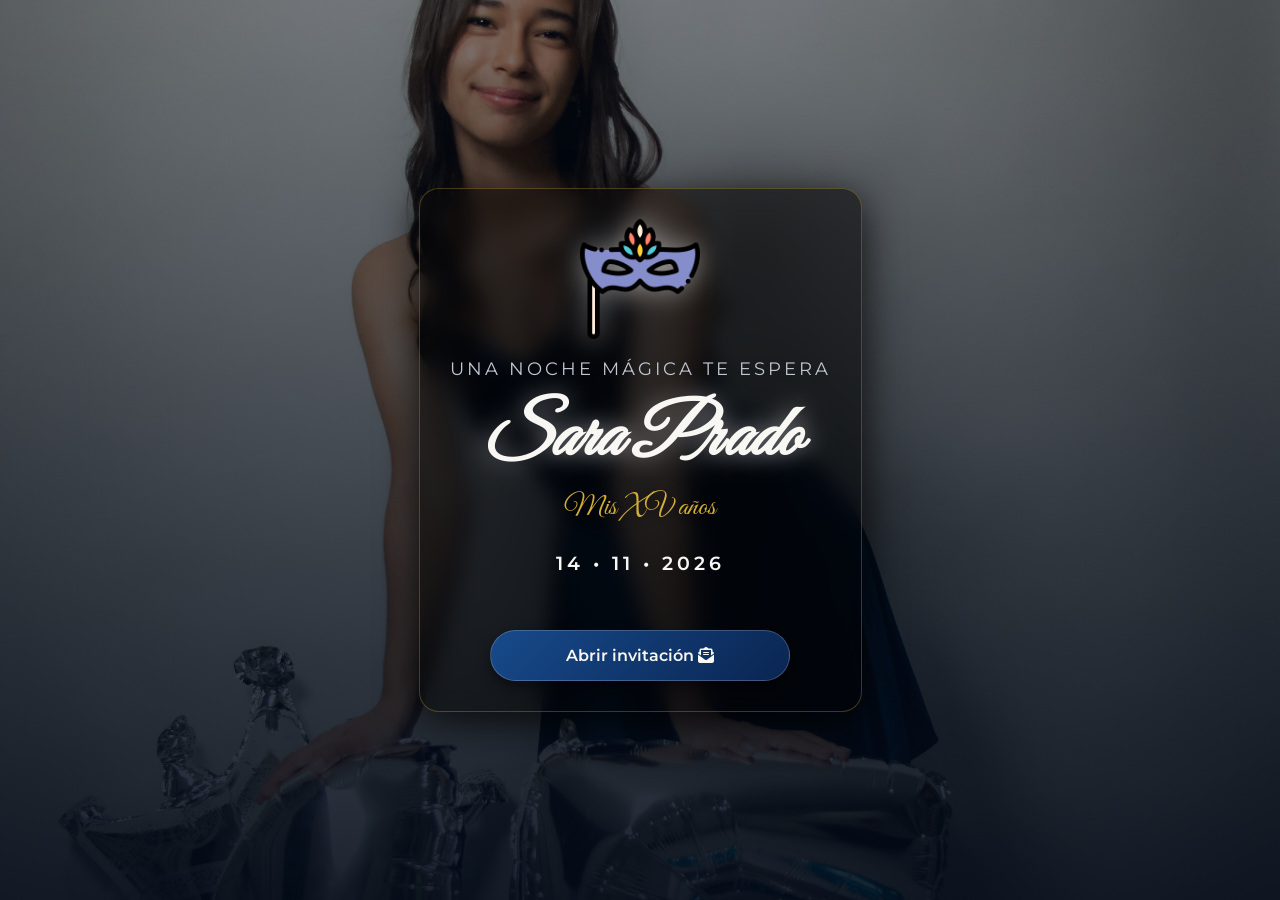
==== index.html @ 98b819b0 "Update index.html" ====
<!DOCTYPE html>
<html lang="es">
<head>
    <meta charset="UTF-8">
    <meta name="viewport" content="width=device-width, initial-scale=1.0">
    <title>Mis XV Años | Sara Prado</title>
    
    <!-- Fuentes elegantes de Google Fonts -->
    <link rel="preconnect" href="https://fonts.googleapis.com">
    <link rel="preconnect" href="https://fonts.gstatic.com" crossorigin>
    <link href="https://fonts.googleapis.com/css2?family=Playfair+Display:ital,wght@0,400;0,700;1,400&family=Montserrat:wght@300;400;500;600&family=Great+Vibes&display=swap" rel="stylesheet">
    
    <!-- Iconos de FontAwesome -->
    <link rel="stylesheet" href="https://cdnjs.cloudflare.com/ajax/libs/font-awesome/6.4.0/css/all.min.css">

    <style>
        /* --- VARIABLES Y RESET --- */
        :root {
            --night-blue: #071B3A;
            --sapphire: #174A8B;
            --silver: #C0C7D1;
            --pearl: #F8F7F4;
            --gold: #D4AF37;
            --font-titles: 'Great Vibes', cursive;
            --font-text: 'Montserrat', sans-serif;
            --font-script: 'Great Vibes', cursive;
        }

        * { margin: 0; padding: 0; box-sizing: border-box; }

        body {
            font-family: var(--font-text);
            /* Fondo Veneciano Fijo */
            background: url('fondo veneciano.jfif') center center / cover no-repeat fixed;
            color: var(--pearl);
            overflow-x: hidden;
        }

        /* --- UTILIDADES --- */
        .hidden { display: none !important; }
        .section {
            padding: 80px 20px; text-align: center; max-width: 600px; 
            margin: 0 auto; position: relative; z-index: 2;
        }

        /* --- DIVISORES ESTRELLA --- */
        .section-divider {
            width: 100%; height: 2px;
            background: linear-gradient(90deg, transparent, rgba(212, 175, 55, 0.5), transparent); /* Línea dorada */
            margin: 20px auto; position: relative; 
        }
        .section-divider::before {
            content: '✧';
            font-size: 50px;
            color: var(--gold); /* Estrella dorada que hace juego con tu fondo */
            position: absolute;
            top: 50%; left: 50%;
            transform: translate(-50%, -50%);
            text-shadow: 0 0 15px rgba(255,255,255,0.8), 0 0 5px var(--night-blue);
            background: transparent;
            padding: 0 15px;
        }

        h2 {
            font-family: var(--font-titles); font-size: 2.2rem; color: var(--gold); /* Títulos dorados */
            margin-bottom: 25px; font-weight: 700; text-shadow: 0 0 15px rgba(0,0,0,0.8);
        }

        /* --- BOTONES --- */
        .btn-maps {
            display: inline-block; padding: 15px 25px; border-radius: 30px;
            font-family: var(--font-text); font-weight: 700; text-decoration: none;
            width: 100%; max-width: 300px; margin-top: 15px; font-size: 1rem;
            background-color: #34A853 !important; 
            color: white !important; border: none !important;
            box-shadow: 0 5px 15px rgba(52, 168, 83, 0.4); transition: transform 0.3s ease;
        }
        .btn-waze {
            display: inline-block; padding: 15px 25px; border-radius: 30px;
            font-family: var(--font-text); font-weight: 700; text-decoration: none;
            width: 100%; max-width: 300px; margin-top: 15px; font-size: 1rem;
            background-color: #33CCFF !important; 
            color: #071B3A !important; border: none !important;
            box-shadow: 0 5px 15px rgba(51, 204, 255, 0.4); transition: transform 0.3s ease;
        }
        .btn-whatsapp {
            display: inline-block; padding: 15px 30px; border-radius: 30px;
            font-family: var(--font-text); font-weight: 600; text-decoration: none;
            width: 100%; max-width: 300px; margin-top: 15px; font-size: 1rem; border: none; cursor: pointer;
            background-color: #25D366 !important;
            color: white !important;
            box-shadow: 0 6px 15px rgba(37, 211, 102, 0.4); transition: all 0.3s ease;
        }
        .btn-primary {
            display: inline-block; padding: 15px 30px; border-radius: 30px;
            font-family: var(--font-text); font-weight: 600; text-decoration: none;
            width: 100%; max-width: 300px; margin-top: 15px; font-size: 1rem; border: none; cursor: pointer;
            background: linear-gradient(135deg, var(--sapphire), #0a2552); color: var(--pearl);
            box-shadow: 0 6px 15px rgba(0, 0, 0, 0.5); border: 1px solid rgba(255,255,255,0.2); transition: all 0.3s ease;
        }
        .btn-maps:active, .btn-waze:active, .btn-primary:active, .btn-whatsapp:active { transform: translateY(2px); }

        /* --- PANTALLA DE PORTADA --- */
        #intro-screen {
            position: fixed; top: 0; left: 0; width: 100vw; height: 100vh;
            background: linear-gradient(rgba(3, 11, 24, 0.5), rgba(3, 11, 24, 0.9)), url('15Shoot-29.jpg') center/cover;
            display: flex; justify-content: center; align-items: center; z-index: 1000;
            color: var(--silver); text-align: center; transition: opacity 1.5s ease, transform 1.5s ease;
        }
        .intro-content { z-index: 2; padding: 30px; background: rgba(0,0,0,0.5); border-radius: 20px; backdrop-filter: blur(10px); border: 1px solid rgba(212,175,55,0.3); box-shadow: 0 10px 40px rgba(0,0,0,0.8);}
        
        .mask-icon-img {
            max-width: 120px; margin-bottom: 15px;
            animation: float 4s ease-in-out infinite;
            filter: drop-shadow(0 0 15px rgba(255, 255, 255, 0.5));
        }

        .subtitle { font-size: 1.1rem; letter-spacing: 3px; text-transform: uppercase; margin-bottom: 15px; color: var(--silver);}
        .title { font-family: var(--font-titles); font-size: 4.5rem; font-style: italic; color: var(--pearl); margin-bottom: 5px; text-shadow: 0 0 25px rgba(255,255,255,0.5);}
        .event-type { font-family: var(--font-titles); font-size: 1.8rem; font-weight: 400; margin-bottom: 25px; color: var(--gold);}
        .date { font-size: 1.2rem; font-weight: 600; letter-spacing: 4px; margin-bottom: 40px; color: var(--pearl); }

        @keyframes float {
            0%, 100% { transform: translateY(0); }
            50% { transform: translateY(-15px); }
        }

        /* --- MENSAJE --- */
        .text-elegant { font-size: 1.2rem; line-height: 1.9; font-style: italic; margin: 30px 0; color: rgba(248, 247, 244, 1); text-shadow: 0 2px 4px rgba(0,0,0,0.8);}
        .signature { font-family: var(--font-titles); font-size: 2.5rem; color: var(--gold); margin-top: 30px; font-style: italic;}

        /* --- CONTADOR --- */
        .timer-grid { display: grid; grid-template-columns: repeat(4, 1fr); gap: 12px; margin: 40px 0; }
        .time-box {
            background: rgba(0, 0, 0, 0.4); backdrop-filter: blur(10px); border: 1px solid rgba(212, 175, 55, 0.3); /* Bordes dorados */
            box-shadow: 0 8px 32px rgba(0,0,0,0.6); border-radius: 12px; padding: 15px 5px; position: relative; overflow: hidden;
        }
        .time-box span { 
            font-size: 2.2rem; font-weight: 700; font-family: var(--font-titles); display: block; 
            color: var(--gold); 
            text-shadow: 0 0 15px rgba(212, 175, 55, 0.4); 
        }
        .time-box p { font-size: 0.65rem; letter-spacing: 2px; margin-top: 8px; color: var(--pearl); }

        /* --- MAPA INCRUSTADO --- */
        .map-container {
            margin: 20px 0 30px; border-radius: 12px; overflow: hidden; height: 250px; 
            border: 1px solid rgba(212,175,55,0.3); box-shadow: 0 10px 30px rgba(0,0,0,0.8);
        }
        .map-container iframe { width: 100%; height: 100%; filter: contrast(1.1); }

        /* --- DRESS CODE --- */
        .dress-code-card {
            background: #ffffff; color: #000; padding: 40px 20px; border-radius: 15px;
            box-shadow: 0 15px 40px rgba(0,0,0,0.8), inset 0 0 0 3px rgba(212,175,55,0.5); /* Borde dorado interior */
            text-align: center; position: relative; overflow: hidden;
            max-width: 450px; margin: 0 auto;
        }
        .dc-title-1 { font-family: var(--font-script); font-size: 3.5rem; color: #333; line-height: 0.8; margin-bottom: 5px; }
        .dc-title-2 { font-family:'Playfair Display', serif; font-size: 2rem; letter-spacing: 4px; font-weight: 700; color: #000; margin-bottom: 5px;}
        .dc-title-3 { font-family: var(--font-text); font-size: 1.2rem; letter-spacing: 8px; color: #555; border-bottom: 1px solid #ccc; padding-bottom: 20px; margin-bottom: 30px; width: 80%; margin-inline: auto;}
        
        .dc-columns { display: flex; justify-content: center; gap: 20px; margin-bottom: 30px;}
        .dc-col { flex: 1; font-family:'Playfair Display', serif; display: flex; flex-direction: column; align-items: center;}
        
        .dc-img {
            width: 80px; height: 80px; object-fit: contain; margin-bottom: 15px;
            filter: drop-shadow(0 4px 6px rgba(0,0,0,0.1));
        }

        .dc-col h4 { font-size: 1.2rem; margin-bottom: 10px; font-weight: 700; letter-spacing: 1px;}
        .dc-col p { font-size: 1rem; color: #444; line-height: 1.5; font-family: var(--font-text); font-weight: 300;}

        .dc-colors-title { font-family:'Playfair Display', serif; font-size: 1.2rem; font-weight: 700; letter-spacing: 2px; margin-bottom: 15px;}
        .dc-circles { display: flex; justify-content: center; gap: 15px; margin-bottom: 30px;}
        .dc-circle { width: 35px; height: 35px; border-radius: 50%; box-shadow: 0 4px 6px rgba(0,0,0,0.2); }
        .c-black { background-color: #1a1a1a; }
        .c-navy { background-color: #174A8B; }
        .c-grey { background-color: #808080; }
        
        .dc-footer { font-family: var(--font-script); font-size: 1.6rem; color: #444; margin-bottom: 15px;}
        .dc-logo { font-family: var(--font-titles); font-size: 2.5rem; font-weight: 700; color: #000; letter-spacing: -2px;}

        /* --- CARRUSEL Y OTRAS CAJAS --- */
        .carousel-container { display: flex; overflow-x: auto; scroll-snap-type: x mandatory; gap: 20px; padding: 30px 10px; scrollbar-width: none; }
        .carousel-container::-webkit-scrollbar { display: none; }
        .carousel-img { flex: 0 0 80%; max-width: 300px; height: 450px; object-fit: cover; border-radius: 15px; scroll-snap-align: center; border: 2px solid rgba(212,175,55,0.5); box-shadow: 0 15px 30px rgba(0,0,0,0.8); }
        
        .info-card { background: rgba(0, 0, 0, 0.5); backdrop-filter: blur(10px); padding: 30px 20px; border-radius: 15px; box-shadow: 0 8px 32px rgba(0,0,0,0.6); text-align: left; border: 1px solid rgba(212,175,55,0.3); }
        .info-card hr { border: 0; border-top: 1px solid rgba(212,175,55,0.3); margin: 20px 0; }
        .info-card a { color: var(--gold); text-decoration: none; font-weight: bold;}

        /* --- LLUVIA DE SOBRES --- */
        .gift-section { position: relative; overflow: hidden; }
        #envelope-rain { position: absolute; top: 0; left: 0; width: 100%; height: 100%; pointer-events: none; z-index: 1; }
        .falling-envelope { position: absolute; top: -30px; color: var(--gold); font-size: 1.2rem; opacity: 0.6; animation: fall linear infinite; filter: drop-shadow(0 0 5px rgba(212,175,55,0.4)); }
        @keyframes fall { to { transform: translateY(100vh) rotate(360deg); opacity: 0; } }

        .envelope-container { position: relative; width: 250px; height: 160px; margin: 50px auto 30px; cursor: pointer; z-index: 2; perspective: 1000px; }
        .envelope { position: relative; width: 100%; height: 100%; background: linear-gradient(135deg, #aeb5be, var(--silver)); border-radius: 0 0 10px 10px; box-shadow: 0 15px 30px rgba(0,0,0,0.8); }
        .envelope-front { position: absolute; bottom: 0; left: 0; width: 100%; height: 100%; background: linear-gradient(to bottom right, #d4d9df, #aeb5be); clip-path: polygon(0 100%, 50% 40%, 100% 100%, 100% 0, 0 0); z-index: 3; border-radius: 0 0 10px 10px; border-top: 1px solid rgba(255,255,255,0.5); }
        .envelope-flap { position: absolute; top: 0; left: 0; width: 100%; height: 65%; background: linear-gradient(to bottom, #e4e7ec, #c0c7d1); clip-path: polygon(0 0, 100% 0, 50% 100%); z-index: 4; transform-origin: top; transition: transform 0.8s cubic-bezier(0.4, 0, 0.2, 1); border-bottom: 1px solid rgba(0,0,0,0.1); }
        .envelope-card { position: absolute; bottom: 15px; left: 15px; right: 15px; height: 120px; background: rgba(255,255,255,0.95); border-radius: 5px; z-index: 2; display: flex; flex-direction: column; justify-content: center; align-items: center; transition: transform 0.8s cubic-bezier(0.4, 0, 0.2, 1); border: 2px solid var(--gold); box-shadow: inset 0 0 15px rgba(0,0,0,0.05); }
        .card-title { font-family: var(--font-titles); color: var(--sapphire); font-size: 1.4rem; }
        .card-name { font-family: var(--font-titles); font-style: italic; font-weight: bold; font-size: 1.1rem; color: var(--night-blue);}
        .envelope-hint { margin-top: 25px; font-size: 1rem; animation: float 2s infinite; letter-spacing: 2px; text-transform: uppercase; color: var(--gold);}

        .envelope-container.open .envelope-flap { transform: rotateX(180deg); z-index: 1; }
        .envelope-container.open .envelope-card { transform: translateY(-80px); z-index: 5; box-shadow: 0 -10px 20px rgba(0,0,0,0.5); }

        /* --- RSVP FORM --- */
        .input-group { margin-bottom: 25px; text-align: left; }
        .input-group label { display: block; font-weight: 600; margin-bottom: 10px; font-size: 0.95rem; color: var(--gold);}
        .input-group input, .input-group select, .input-group textarea { width: 100%; padding: 15px; border: 1px solid rgba(212, 175, 55, 0.4); border-radius: 8px; font-family: var(--font-text); font-size: 1rem; background: rgba(0, 0, 0, 0.4); color: var(--pearl); transition: all 0.3s ease; }
        .input-group input::placeholder, .input-group textarea::placeholder { color: rgba(255,255,255,0.5); }
        .input-group select option { background-color: var(--night-blue); color: var(--pearl); }
        .input-group input:focus, .input-group select:focus, .input-group textarea:focus { outline: none; border-color: var(--gold); box-shadow: 0 0 15px rgba(212, 175, 55, 0.3); background: rgba(0, 0, 0, 0.6); }
        
        /* FOOTER */
        footer { padding: 60px 20px; text-align: center; }
        footer h2 { margin-bottom: 0; font-size: 2.5rem; color: var(--gold);}
    </style>
</head>
<body>

    <!-- MÚSICA OCULTA -->
    <!-- Reemplaza el src="" con el enlace a tu canción MP3 preferida -->
    <audio id="bg-music" loop preload="auto">
        <source src="Ma Belle Evangeline - Letra Latino.mp3" type="audio/mpeg">
    </audio>

    <!-- PANTALLA INICIAL (PORTADA) -->
    <section id="intro-screen">
        <div class="intro-content">
            <!-- AQUÍ VA TU MÁSCARA PNG (Reemplaza "tu-mascara.png") -->
            <img src="mascara.png" alt="Máscara Veneciana" class="mask-icon-img" onerror="this.src='https://cdn-icons-png.flaticon.com/512/8207/8207399.png'">
            
            <p class="subtitle">Una noche mágica te espera</p>
            <h1 class="title">Sara Prado</h1>
            <h2 class="event-type">Mis XV años</h2>
            <p class="date">14 • 11 • 2026</p>
            <button id="btn-open" class="btn-primary">Abrir invitación <i class="fa-solid fa-envelope-open-text"></i></button>
        </div>
    </section>

    <!-- CONTENIDO PRINCIPAL -->
    <main id="main-content" class="hidden">
        
        <!-- Mensaje de Invitación -->
        <section id="message" class="section">
            <p class="text-elegant">«Hay momentos que se convierten en recuerdos para toda la vida, y hoy quiero compartir uno de los más especiales contigo. Me encantaría que me acompañaras a celebrar mis XV años en una noche llena de magia, elegancia y momentos inolvidables.»</p>
            <h3 class="signature">Sara Prado</h3>
        </section>

        <div class="section-divider"></div>

        <!-- Cuenta Regresiva -->
        <section id="countdown-section" class="section">
            <h2>Faltan</h2>
            <div id="timer" class="timer-grid">
                <div class="time-box"><span id="days">00</span><p>DÍAS</p></div>
                <div class="time-box"><span id="hours">00</span><p>HORAS</p></div>
                <div class="time-box"><span id="minutes">00</span><p>MINUTOS</p></div>
                <div class="time-box"><span id="seconds">00</span><p>SEGUNDOS</p></div>
            </div>
            <div class="info-card" style="text-align: center;">
                <p style="margin-bottom:10px;"><i class="fa-regular fa-calendar" style="color:var(--gold);"></i> 14 de Noviembre de 2026</p>
                <p style="margin-bottom:10px;"><i class="fa-regular fa-clock" style="color:var(--gold);"></i> 18:30 a 24:00 hrs</p>
                <p><i class="fa-solid fa-location-dot" style="color:var(--gold);"></i> Salón social Santa Rosalia La Laguna</p>
            </div>
        </section>

        <div class="section-divider"></div>

        <!-- Ubicación con MAPA INCRUSTADO -->
        <section id="location" class="section">
            <h2>El lugar donde comienza la magia</h2>
            <div class="info-card" style="text-align: center; margin-bottom: 20px;">
                <h3 style="color:var(--gold); font-family: var(--font-titles); margin-bottom:10px;">Santa Rosalia La Laguna</h3>
                <p>Km 12.5 CAES Santa Rosalia La Laguna, Guatemala.</p>
                <hr>
                <p style="font-size: 0.9rem; color:#ddd;"><strong>Referencias:</strong> Se debe de ingresar por CAES, no ingresar por Z.16.</p>
            </div>
            
            <!-- MAPA DE GOOGLE -->
            <div class="map-container">
                <iframe src="https://maps.google.com/maps?q=Santa%20Rosalia%20La%20Laguna,%20Guatemala&t=&z=14&ie=UTF8&iwloc=&output=embed" frameborder="0" style="border:0;" allowfullscreen="" aria-hidden="false" tabindex="0"></iframe>
            </div>
            
            <a href="https://maps.app.goo.gl/TH9C3Zt5oKvG1SGj8" target="_blank" class="btn-maps"><i class="fa-solid fa-map-location-dot"></i> Llegar con Google Maps</a>
            <a href="https://waze.com/ul/h9fxdvkf78" target="_blank" class="btn-waze"><i class="fa-brands fa-waze"></i> Llegar con Waze</a>
        </section>

        <div class="section-divider"></div>

        <!-- DRESS CODE (Hombres y Mujeres separados) -->
        <section id="dress-code" class="section">
            <div class="dress-code-card">
                <p class="dc-title-1">Codigo de</p>
                <p class="dc-title-2">VESTIMENTA</p>
                <p class="dc-title-3">FORMAL</p>

                <div class="dc-columns">
                    <!-- HOMBRES -->
                    <div class="dc-col">
                        <!-- Reemplaza src="imagen-hombres.png" con la tuya -->
                        <img src="trajehombre.png" alt="Hombres" class="dc-img" onerror="this.src='https://cdn-icons-png.flaticon.com/512/2957/2957448.png'">
                        <h4>HOMBRES</h4>
                        <p>Traje formal</p>
                    </div>
                    
                    <!-- MUJERES -->
                    <div class="dc-col">
                        <!-- Reemplaza src="imagen-mujeres.png" con la tuya -->
                        <img src="formal.png" alt="Mujeres" class="dc-img" onerror="this.src='https://cdn-icons-png.flaticon.com/512/2957/2957434.png'">
                        <h4>MUJERES</h4>
                        <p>Vestido formal<br></p>
                    </div>
                </div>

                <p class="dc-colors-title">COLORES RESERVADOS</p>
                <div class="dc-circles">
                    <div class="dc-circle c-navy"></div>
                    <div class="dc-circle c-grey"></div>
                </div>

                <p class="dc-footer"></p>
                <p class="dc-logo"></p>
            </div>
        </section>

        <div class="section-divider"></div>

        <!-- Carrusel de Fotografías -->
        <section id="gallery" class="section">
            <h2>Momentos de mi historia</h2>
            <div class="carousel-container">
                <img src="IMG_20201024_143030.jpg" class="carousel-img">
                <img src="IMG_20240329_200707_284.jpg" class="carousel-img">
                <img src="IMG_20240329_200714_984.jpg" class="carousel-img">
                <img src="sara 2.jpeg" class="carousel-img">
                <img src="sara 3.jpeg" class="carousel-img">
            </div>
            <p style="font-size: 0.9rem; color: #ddd; margin-top:10px;"><i class="fa-solid fa-arrows-left-right"></i> Desliza para ver más</p>
        </section>

        <div class="section-divider"></div>

        <!-- Lluvia de Sobres (Sin emoji) -->
        <section id="gifts" class="section gift-section">
            <div id="envelope-rain"></div>
            <h2>Lluvia de sobres</h2>
            <p class="text-elegant">«Tu presencia es nuestro mejor regalo. Si deseas tener un detalle especial, agradeceremos tu obsequio en efectivo dentro de un sobre.»</p>
            
            <div class="envelope-container" id="interactive-envelope">
                <div class="envelope">
                    <div class="envelope-flap"></div>
                    <div class="envelope-card">
                        <p class="card-title">Gracias</p>
                        <p class="card-name">Sara Prado</p>
                    </div>
                    <div class="envelope-front"></div>
                </div>
                <p class="envelope-hint">Toca el sobre</p>
            </div>
        </section>

        <div class="section-divider"></div>

        <!-- Confirmación de Asistencia -->
        <section id="rsvp" class="section">
            <h2>¿Me acompañas en esta noche especial?</h2>
            <div class="info-card">
                <p style="margin-bottom: 20px; font-size: 0.9rem; color:#ddd;">Por favor confirma de nuevo tu asistencia antes del <strong>Domingo 1 de Noviembre</strong>.</p>
                <form id="rsvp-form">
                    <div class="input-group">
                        <label>Nombre completo o Familia</label>
                        <input type="text" id="guest-name" placeholder="Ej. Familia Prado" required>
                    </div>
                    <div class="input-group">
                        <label>¿Podrás acompañarme?</label>
                        <select id="attendance" required>
                            <option value="" disabled selected>Selecciona una opción</option>
                            <option value="Sí, ahí estaré">Sí, ahí estaré</option>
                            <option value="Lo siento, no podré asistir">Lo siento, no podré asistir</option>
                        </select>
                    </div>
                    <div class="input-group" id="guests-group">
                        <label>Número de personas</label>
                        <input type="number" id="guest-count" min="1" max="10" placeholder="1">
                    </div>
                    <div class="input-group" id="companions-group">
                        <label>Nombres de los acompañantes</label>
                        <textarea id="companions-names" rows="2" placeholder="Nombres adicionales..."></textarea>
                    </div>
                    <!-- Botón WhatsApp color Verde -->
                    <button type="submit" class="btn-whatsapp">Confirmar por WhatsApp <i class="fa-brands fa-whatsapp"></i></button>
                </form>
            </div>
        </section>

        <!-- Footer -->
        <footer>
            <div class="section-divider" style="margin-bottom: 40px;"></div>
            <p style="font-style: italic; color: #ddd;">Con cariño,</p>
            <h2>Sara Prado</h2>
        </footer>
    </main>

    <script>
        document.addEventListener("DOMContentLoaded", () => {
            // TRANSICIÓN INICIO Y AUDIO
            const btnOpen = document.getElementById("btn-open");
            const introScreen = document.getElementById("intro-screen");
            const mainContent = document.getElementById("main-content");
            const bgMusic = document.getElementById("bg-music");

            btnOpen.addEventListener("click", () => {
                // Iniciar música
                bgMusic.play().catch(error => console.log("Auto-play prevenido por el navegador", error));

                // Animación de portada
                introScreen.style.opacity = "0";
                introScreen.style.transform = "translateY(-50px)";
                setTimeout(() => {
                    introScreen.classList.add("hidden");
                    mainContent.classList.remove("hidden");
                    window.scrollTo(0, 0);
                }, 1000);
            });

            // CUENTA REGRESIVA
            const eventDate = new Date("Nov 14, 2026 18:30:00 GMT-0600").getTime();
            const timer = setInterval(() => {
                const now = new Date().getTime();
                const distance = eventDate - now;
                if (distance < 0) {
                    clearInterval(timer);
                    document.getElementById("timer").innerHTML = "<h3 style='grid-column: span 4; color: var(--gold);'>¡El momento mágico ha llegado!</h3>";
                    return;
                }
                document.getElementById("days").innerText = Math.floor(distance / (1000 * 60 * 60 * 24)).toString().padStart(2, '0');
                document.getElementById("hours").innerText = Math.floor((distance % (1000 * 60 * 60 * 24)) / (1000 * 60 * 60)).toString().padStart(2, '0');
                document.getElementById("minutes").innerText = Math.floor((distance % (1000 * 60 * 60)) / (1000 * 60)).toString().padStart(2, '0');
                document.getElementById("seconds").innerText = Math.floor((distance % (1000 * 60)) / 1000).toString().padStart(2, '0');
            }, 1000);

            // ANIMACIÓN SOBRE Y LLUVIA
            const interactiveEnvelope = document.getElementById("interactive-envelope");
            interactiveEnvelope.addEventListener("click", () => interactiveEnvelope.classList.toggle("open"));
            
            const rainContainer = document.getElementById("envelope-rain");
            setInterval(() => {
                const env = document.createElement("i");
                env.classList.add("fa-regular", "fa-envelope", "falling-envelope");
                env.style.left = Math.random() * 100 + "%";
                const duration = Math.random() * 3 + 4;
                env.style.animationDuration = duration + "s";
                env.style.fontSize = (Math.random() * 0.8 + 0.8) + "rem";
                rainContainer.appendChild(env);
                setTimeout(() => env.remove(), duration * 1000);
            }, 800);

            // FORMULARIO RSVP
            const rsvpForm = document.getElementById("rsvp-form");
            const attendanceSelect = document.getElementById("attendance");
            const guestsGroup = document.getElementById("guests-group");
            const companionsGroup = document.getElementById("companions-group");
            
            attendanceSelect.addEventListener("change", (e) => {
                const hide = e.target.value === "Lo siento, no podré asistir";
                guestsGroup.style.display = hide ? "none" : "block";
                companionsGroup.style.display = hide ? "none" : "block";
                hide ? document.getElementById("guest-count").removeAttribute("required") : document.getElementById("guest-count").setAttribute("required", "true");
            });

            rsvpForm.addEventListener("submit", (e) => {
                e.preventDefault();
                const name = document.getElementById("guest-name").value;
                const attendance = document.getElementById("attendance").value;
                const count = document.getElementById("guest-count").value;
                const companions = document.getElementById("companions-names").value;
                
                let message = `¡Hola! Te escribo por la invitación a los XV años de Sara Prado.\n\n*Nombre / Familia:* ${name}\n*Respuesta:* ${attendance}\n`;
                if (attendance !== "Lo siento, no podré asistir") {
                    message += `*Número de personas:* ${count}\n`;
                    if (companions.trim() !== "") message += `*Nombres de acompañantes:* ${companions}\n`;
                }
                window.open(`https://wa.me/50249760600?text=${encodeURIComponent(message)}`, "_blank");
            });
        });
    </script>
</body>
</html>
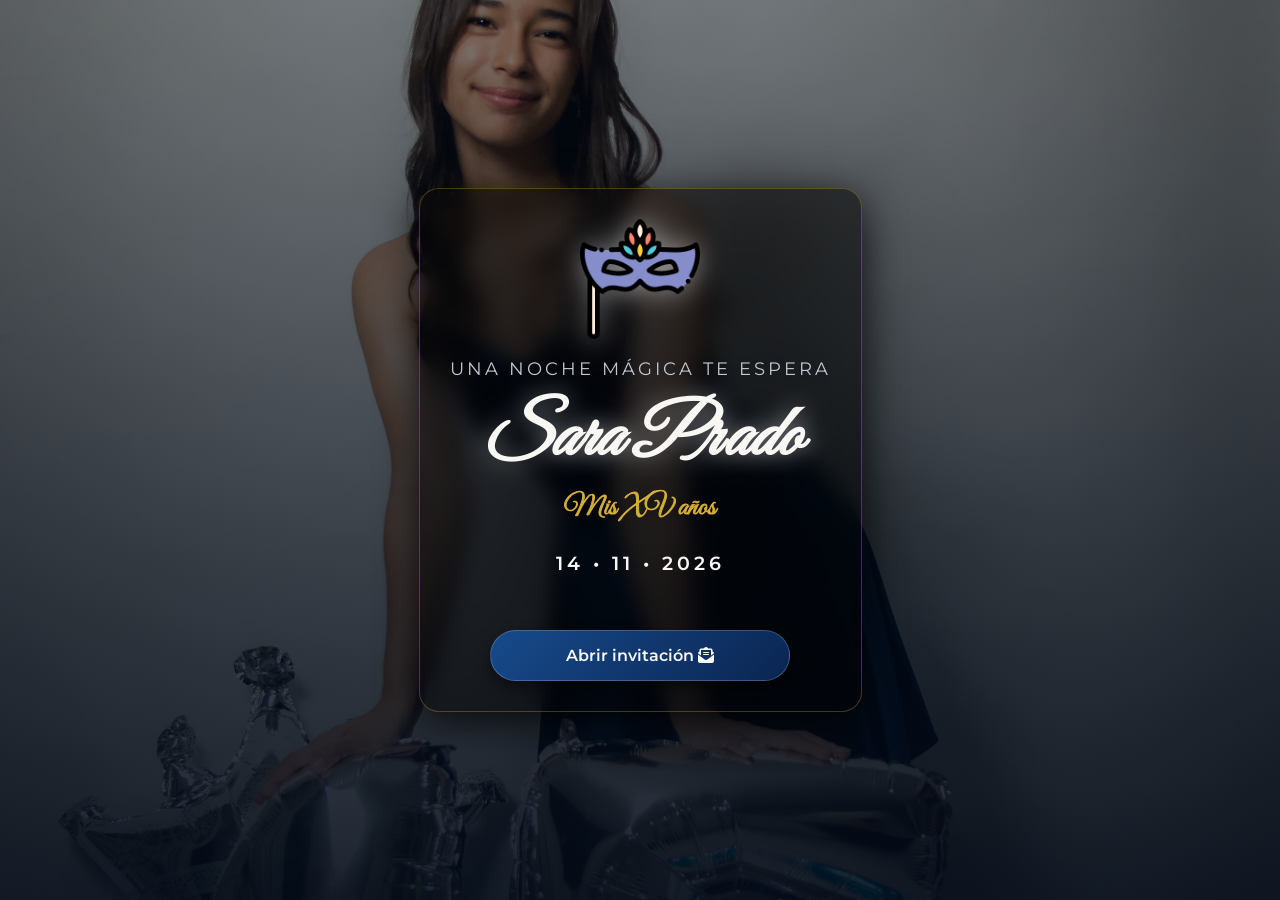
==== commit 235b075f: "Add files via upload" ====
--- a/index.html
+++ b/index.html
@@ -30,10 +30,21 @@
 
         body {
             font-family: var(--font-text);
-            /* Fondo Veneciano Fijo */
-            background: url('fondo veneciano.jfif') center center / cover no-repeat fixed;
             color: var(--pearl);
             overflow-x: hidden;
+            /* Se quita el background problemático de aquí */
+        }
+
+        /* --- SOLUCIÓN FONDO FIJO PARA IPHONE/ANDROID --- */
+        body::before {
+            content: "";
+            position: fixed;
+            top: 0;
+            left: 0;
+            width: 100vw;
+            height: 100vh;
+            background: url('fondo veneciano.jfif') center center / cover no-repeat;
+            z-index: -1; /* Lo manda hasta el fondo */
         }
 
         /* --- UTILIDADES --- */
@@ -46,13 +57,13 @@
         /* --- DIVISORES ESTRELLA --- */
         .section-divider {
             width: 100%; height: 2px;
-            background: linear-gradient(90deg, transparent, rgba(212, 175, 55, 0.5), transparent); /* Línea dorada */
+            background: linear-gradient(90deg, transparent, rgba(212, 175, 55, 0.5), transparent);
             margin: 20px auto; position: relative; 
         }
         .section-divider::before {
             content: '✧';
             font-size: 50px;
-            color: var(--gold); /* Estrella dorada que hace juego con tu fondo */
+            color: var(--gold);
             position: absolute;
             top: 50%; left: 50%;
             transform: translate(-50%, -50%);
@@ -62,8 +73,9 @@
         }
 
         h2 {
-            font-family: var(--font-titles); font-size: 2.2rem; color: var(--gold); /* Títulos dorados */
-            margin-bottom: 25px; font-weight: 700; text-shadow: 0 0 15px rgba(0,0,0,0.8);
+            font-family: var(--font-titles); font-size: 2.5rem; color: var(--gold); 
+            margin-bottom: 25px; font-weight: bold; text-shadow: 0 0 15px rgba(0,0,0,0.8);
+            -webkit-text-stroke: 1px var(--gold);
         }
 
         /* --- BOTONES --- */
@@ -132,7 +144,7 @@
         /* --- CONTADOR --- */
         .timer-grid { display: grid; grid-template-columns: repeat(4, 1fr); gap: 12px; margin: 40px 0; }
         .time-box {
-            background: rgba(0, 0, 0, 0.4); backdrop-filter: blur(10px); border: 1px solid rgba(212, 175, 55, 0.3); /* Bordes dorados */
+            background: rgba(0, 0, 0, 0.4); backdrop-filter: blur(10px); border: 1px solid rgba(212, 175, 55, 0.3); 
             box-shadow: 0 8px 32px rgba(0,0,0,0.6); border-radius: 12px; padding: 15px 5px; position: relative; overflow: hidden;
         }
         .time-box span { 
@@ -149,38 +161,39 @@
         }
         .map-container iframe { width: 100%; height: 100%; filter: contrast(1.1); }
 
-        /* --- DRESS CODE --- */
+        /* --- DRESS CODE EFECTO CRISTAL --- */
         .dress-code-card {
-            background: #ffffff; color: #000; padding: 40px 20px; border-radius: 15px;
-            box-shadow: 0 15px 40px rgba(0,0,0,0.8), inset 0 0 0 3px rgba(212,175,55,0.5); /* Borde dorado interior */
+            background: rgba(0, 0, 0, 0.5); /* Efecto cristal oscuro */
+            backdrop-filter: blur(10px);
+            color: var(--pearl); /* Letras blancas/perla */
+            padding: 40px 20px; border-radius: 15px;
+            box-shadow: 0 8px 32px rgba(0,0,0,0.6);
+            border: 1px solid rgba(212,175,55,0.3); /* Borde dorado igual al resto */
             text-align: center; position: relative; overflow: hidden;
             max-width: 450px; margin: 0 auto;
         }
-        .dc-title-1 { font-family: var(--font-script); font-size: 3.5rem; color: #333; line-height: 0.8; margin-bottom: 5px; }
-        .dc-title-2 { font-family:'Playfair Display', serif; font-size: 2rem; letter-spacing: 4px; font-weight: 700; color: #000; margin-bottom: 5px;}
-        .dc-title-3 { font-family: var(--font-text); font-size: 1.2rem; letter-spacing: 8px; color: #555; border-bottom: 1px solid #ccc; padding-bottom: 20px; margin-bottom: 30px; width: 80%; margin-inline: auto;}
+        .dc-title-1 { font-family: var(--font-script); font-size: 3.5rem; color: var(--pearl); line-height: 0.8; margin-bottom: 5px; }
+        .dc-title-2 { font-family:'Playfair Display', serif; font-size: 2rem; letter-spacing: 4px; font-weight: 700; color: var(--gold); margin-bottom: 5px;}
+        .dc-title-3 { font-family: var(--font-text); font-size: 1.2rem; letter-spacing: 8px; color: var(--pearl); border-bottom: 1px solid rgba(255,255,255,0.3); padding-bottom: 20px; margin-bottom: 30px; width: 80%; margin-inline: auto;}
         
         .dc-columns { display: flex; justify-content: center; gap: 20px; margin-bottom: 30px;}
         .dc-col { flex: 1; font-family:'Playfair Display', serif; display: flex; flex-direction: column; align-items: center;}
         
         .dc-img {
             width: 80px; height: 80px; object-fit: contain; margin-bottom: 15px;
-            filter: drop-shadow(0 4px 6px rgba(0,0,0,0.1));
-        }
-
-        .dc-col h4 { font-size: 1.2rem; margin-bottom: 10px; font-weight: 700; letter-spacing: 1px;}
-        .dc-col p { font-size: 1rem; color: #444; line-height: 1.5; font-family: var(--font-text); font-weight: 300;}
-
-        .dc-colors-title { font-family:'Playfair Display', serif; font-size: 1.2rem; font-weight: 700; letter-spacing: 2px; margin-bottom: 15px;}
+            filter: drop-shadow(0 4px 6px rgba(0,0,0,0.3));
+        }
+
+        .dc-col h4 { font-size: 1.2rem; margin-bottom: 10px; font-weight: 700; letter-spacing: 1px; color: var(--gold);}
+        .dc-col p { font-size: 1rem; color: var(--pearl); line-height: 1.5; font-family: var(--font-text); font-weight: 300;}
+
+        .dc-colors-title { font-family:'Playfair Display', serif; font-size: 1.2rem; font-weight: 700; letter-spacing: 2px; margin-bottom: 15px; color: var(--gold);}
         .dc-circles { display: flex; justify-content: center; gap: 15px; margin-bottom: 30px;}
-        .dc-circle { width: 35px; height: 35px; border-radius: 50%; box-shadow: 0 4px 6px rgba(0,0,0,0.2); }
+        .dc-circle { width: 35px; height: 35px; border-radius: 50%; box-shadow: 0 4px 10px rgba(0,0,0,0.5); border: 1px solid rgba(255,255,255,0.2); }
         .c-black { background-color: #1a1a1a; }
         .c-navy { background-color: #174A8B; }
         .c-grey { background-color: #808080; }
         
-        .dc-footer { font-family: var(--font-script); font-size: 1.6rem; color: #444; margin-bottom: 15px;}
-        .dc-logo { font-family: var(--font-titles); font-size: 2.5rem; font-weight: 700; color: #000; letter-spacing: -2px;}
-
         /* --- CARRUSEL Y OTRAS CAJAS --- */
         .carousel-container { display: flex; overflow-x: auto; scroll-snap-type: x mandatory; gap: 20px; padding: 30px 10px; scrollbar-width: none; }
         .carousel-container::-webkit-scrollbar { display: none; }
@@ -201,8 +214,8 @@
         .envelope-front { position: absolute; bottom: 0; left: 0; width: 100%; height: 100%; background: linear-gradient(to bottom right, #d4d9df, #aeb5be); clip-path: polygon(0 100%, 50% 40%, 100% 100%, 100% 0, 0 0); z-index: 3; border-radius: 0 0 10px 10px; border-top: 1px solid rgba(255,255,255,0.5); }
         .envelope-flap { position: absolute; top: 0; left: 0; width: 100%; height: 65%; background: linear-gradient(to bottom, #e4e7ec, #c0c7d1); clip-path: polygon(0 0, 100% 0, 50% 100%); z-index: 4; transform-origin: top; transition: transform 0.8s cubic-bezier(0.4, 0, 0.2, 1); border-bottom: 1px solid rgba(0,0,0,0.1); }
         .envelope-card { position: absolute; bottom: 15px; left: 15px; right: 15px; height: 120px; background: rgba(255,255,255,0.95); border-radius: 5px; z-index: 2; display: flex; flex-direction: column; justify-content: center; align-items: center; transition: transform 0.8s cubic-bezier(0.4, 0, 0.2, 1); border: 2px solid var(--gold); box-shadow: inset 0 0 15px rgba(0,0,0,0.05); }
-        .card-title { font-family: var(--font-titles); color: var(--sapphire); font-size: 1.4rem; }
-        .card-name { font-family: var(--font-titles); font-style: italic; font-weight: bold; font-size: 1.1rem; color: var(--night-blue);}
+        .card-title { font-family: var(--font-titles); color: var(--sapphire); font-size: 1.4rem; -webkit-text-stroke: 0px;} /* Sin borde grueso en el sobre */
+        .card-name { font-family: var(--font-titles); font-style: italic; font-size: 1.1rem; color: var(--night-blue); -webkit-text-stroke: 0px;}
         .envelope-hint { margin-top: 25px; font-size: 1rem; animation: float 2s infinite; letter-spacing: 2px; text-transform: uppercase; color: var(--gold);}
 
         .envelope-container.open .envelope-flap { transform: rotateX(180deg); z-index: 1; }
@@ -224,7 +237,6 @@
 <body>
 
     <!-- MÚSICA OCULTA -->
-    <!-- Reemplaza el src="" con el enlace a tu canción MP3 preferida -->
     <audio id="bg-music" loop preload="auto">
         <source src="Ma Belle Evangeline - Letra Latino.mp3" type="audio/mpeg">
     </audio>
@@ -232,7 +244,6 @@
     <!-- PANTALLA INICIAL (PORTADA) -->
     <section id="intro-screen">
         <div class="intro-content">
-            <!-- AQUÍ VA TU MÁSCARA PNG (Reemplaza "tu-mascara.png") -->
             <img src="mascara.png" alt="Máscara Veneciana" class="mask-icon-img" onerror="this.src='https://cdn-icons-png.flaticon.com/512/8207/8207399.png'">
             
             <p class="subtitle">Una noche mágica te espera</p>
@@ -261,234 +272,4 @@
                 <div class="time-box"><span id="days">00</span><p>DÍAS</p></div>
                 <div class="time-box"><span id="hours">00</span><p>HORAS</p></div>
                 <div class="time-box"><span id="minutes">00</span><p>MINUTOS</p></div>
-                <div class="time-box"><span id="seconds">00</span><p>SEGUNDOS</p></div>
-            </div>
-            <div class="info-card" style="text-align: center;">
-                <p style="margin-bottom:10px;"><i class="fa-regular fa-calendar" style="color:var(--gold);"></i> 14 de Noviembre de 2026</p>
-                <p style="margin-bottom:10px;"><i class="fa-regular fa-clock" style="color:var(--gold);"></i> 18:30 a 24:00 hrs</p>
-                <p><i class="fa-solid fa-location-dot" style="color:var(--gold);"></i> Salón social Santa Rosalia La Laguna</p>
-            </div>
-        </section>
-
-        <div class="section-divider"></div>
-
-        <!-- Ubicación con MAPA INCRUSTADO -->
-        <section id="location" class="section">
-            <h2>El lugar donde comienza la magia</h2>
-            <div class="info-card" style="text-align: center; margin-bottom: 20px;">
-                <h3 style="color:var(--gold); font-family: var(--font-titles); margin-bottom:10px;">Santa Rosalia La Laguna</h3>
-                <p>Km 12.5 CAES Santa Rosalia La Laguna, Guatemala.</p>
-                <hr>
-                <p style="font-size: 0.9rem; color:#ddd;"><strong>Referencias:</strong> Se debe de ingresar por CAES, no ingresar por Z.16.</p>
-            </div>
-            
-            <!-- MAPA DE GOOGLE -->
-            <div class="map-container">
-                <iframe src="https://maps.google.com/maps?q=Santa%20Rosalia%20La%20Laguna,%20Guatemala&t=&z=14&ie=UTF8&iwloc=&output=embed" frameborder="0" style="border:0;" allowfullscreen="" aria-hidden="false" tabindex="0"></iframe>
-            </div>
-            
-            <a href="https://maps.app.goo.gl/TH9C3Zt5oKvG1SGj8" target="_blank" class="btn-maps"><i class="fa-solid fa-map-location-dot"></i> Llegar con Google Maps</a>
-            <a href="https://waze.com/ul/h9fxdvkf78" target="_blank" class="btn-waze"><i class="fa-brands fa-waze"></i> Llegar con Waze</a>
-        </section>
-
-        <div class="section-divider"></div>
-
-        <!-- DRESS CODE (Hombres y Mujeres separados) -->
-        <section id="dress-code" class="section">
-            <div class="dress-code-card">
-                <p class="dc-title-1">Codigo de</p>
-                <p class="dc-title-2">VESTIMENTA</p>
-                <p class="dc-title-3">FORMAL</p>
-
-                <div class="dc-columns">
-                    <!-- HOMBRES -->
-                    <div class="dc-col">
-                        <!-- Reemplaza src="imagen-hombres.png" con la tuya -->
-                        <img src="trajehombre.png" alt="Hombres" class="dc-img" onerror="this.src='https://cdn-icons-png.flaticon.com/512/2957/2957448.png'">
-                        <h4>HOMBRES</h4>
-                        <p>Traje formal</p>
-                    </div>
-                    
-                    <!-- MUJERES -->
-                    <div class="dc-col">
-                        <!-- Reemplaza src="imagen-mujeres.png" con la tuya -->
-                        <img src="formal.png" alt="Mujeres" class="dc-img" onerror="this.src='https://cdn-icons-png.flaticon.com/512/2957/2957434.png'">
-                        <h4>MUJERES</h4>
-                        <p>Vestido formal<br></p>
-                    </div>
-                </div>
-
-                <p class="dc-colors-title">COLORES RESERVADOS</p>
-                <div class="dc-circles">
-                    <div class="dc-circle c-navy"></div>
-                    <div class="dc-circle c-grey"></div>
-                </div>
-
-                <p class="dc-footer"></p>
-                <p class="dc-logo"></p>
-            </div>
-        </section>
-
-        <div class="section-divider"></div>
-
-        <!-- Carrusel de Fotografías -->
-        <section id="gallery" class="section">
-            <h2>Momentos de mi historia</h2>
-            <div class="carousel-container">
-                <img src="IMG_20201024_143030.jpg" class="carousel-img">
-                <img src="IMG_20240329_200707_284.jpg" class="carousel-img">
-                <img src="IMG_20240329_200714_984.jpg" class="carousel-img">
-                <img src="sara 2.jpeg" class="carousel-img">
-                <img src="sara 3.jpeg" class="carousel-img">
-            </div>
-            <p style="font-size: 0.9rem; color: #ddd; margin-top:10px;"><i class="fa-solid fa-arrows-left-right"></i> Desliza para ver más</p>
-        </section>
-
-        <div class="section-divider"></div>
-
-        <!-- Lluvia de Sobres (Sin emoji) -->
-        <section id="gifts" class="section gift-section">
-            <div id="envelope-rain"></div>
-            <h2>Lluvia de sobres</h2>
-            <p class="text-elegant">«Tu presencia es nuestro mejor regalo. Si deseas tener un detalle especial, agradeceremos tu obsequio en efectivo dentro de un sobre.»</p>
-            
-            <div class="envelope-container" id="interactive-envelope">
-                <div class="envelope">
-                    <div class="envelope-flap"></div>
-                    <div class="envelope-card">
-                        <p class="card-title">Gracias</p>
-                        <p class="card-name">Sara Prado</p>
-                    </div>
-                    <div class="envelope-front"></div>
-                </div>
-                <p class="envelope-hint">Toca el sobre</p>
-            </div>
-        </section>
-
-        <div class="section-divider"></div>
-
-        <!-- Confirmación de Asistencia -->
-        <section id="rsvp" class="section">
-            <h2>¿Me acompañas en esta noche especial?</h2>
-            <div class="info-card">
-                <p style="margin-bottom: 20px; font-size: 0.9rem; color:#ddd;">Por favor confirma de nuevo tu asistencia antes del <strong>Domingo 1 de Noviembre</strong>.</p>
-                <form id="rsvp-form">
-                    <div class="input-group">
-                        <label>Nombre completo o Familia</label>
-                        <input type="text" id="guest-name" placeholder="Ej. Familia Prado" required>
-                    </div>
-                    <div class="input-group">
-                        <label>¿Podrás acompañarme?</label>
-                        <select id="attendance" required>
-                            <option value="" disabled selected>Selecciona una opción</option>
-                            <option value="Sí, ahí estaré">Sí, ahí estaré</option>
-                            <option value="Lo siento, no podré asistir">Lo siento, no podré asistir</option>
-                        </select>
-                    </div>
-                    <div class="input-group" id="guests-group">
-                        <label>Número de personas</label>
-                        <input type="number" id="guest-count" min="1" max="10" placeholder="1">
-                    </div>
-                    <div class="input-group" id="companions-group">
-                        <label>Nombres de los acompañantes</label>
-                        <textarea id="companions-names" rows="2" placeholder="Nombres adicionales..."></textarea>
-                    </div>
-                    <!-- Botón WhatsApp color Verde -->
-                    <button type="submit" class="btn-whatsapp">Confirmar por WhatsApp <i class="fa-brands fa-whatsapp"></i></button>
-                </form>
-            </div>
-        </section>
-
-        <!-- Footer -->
-        <footer>
-            <div class="section-divider" style="margin-bottom: 40px;"></div>
-            <p style="font-style: italic; color: #ddd;">Con cariño,</p>
-            <h2>Sara Prado</h2>
-        </footer>
-    </main>
-
-    <script>
-        document.addEventListener("DOMContentLoaded", () => {
-            // TRANSICIÓN INICIO Y AUDIO
-            const btnOpen = document.getElementById("btn-open");
-            const introScreen = document.getElementById("intro-screen");
-            const mainContent = document.getElementById("main-content");
-            const bgMusic = document.getElementById("bg-music");
-
-            btnOpen.addEventListener("click", () => {
-                // Iniciar música
-                bgMusic.play().catch(error => console.log("Auto-play prevenido por el navegador", error));
-
-                // Animación de portada
-                introScreen.style.opacity = "0";
-                introScreen.style.transform = "translateY(-50px)";
-                setTimeout(() => {
-                    introScreen.classList.add("hidden");
-                    mainContent.classList.remove("hidden");
-                    window.scrollTo(0, 0);
-                }, 1000);
-            });
-
-            // CUENTA REGRESIVA
-            const eventDate = new Date("Nov 14, 2026 18:30:00 GMT-0600").getTime();
-            const timer = setInterval(() => {
-                const now = new Date().getTime();
-                const distance = eventDate - now;
-                if (distance < 0) {
-                    clearInterval(timer);
-                    document.getElementById("timer").innerHTML = "<h3 style='grid-column: span 4; color: var(--gold);'>¡El momento mágico ha llegado!</h3>";
-                    return;
-                }
-                document.getElementById("days").innerText = Math.floor(distance / (1000 * 60 * 60 * 24)).toString().padStart(2, '0');
-                document.getElementById("hours").innerText = Math.floor((distance % (1000 * 60 * 60 * 24)) / (1000 * 60 * 60)).toString().padStart(2, '0');
-                document.getElementById("minutes").innerText = Math.floor((distance % (1000 * 60 * 60)) / (1000 * 60)).toString().padStart(2, '0');
-                document.getElementById("seconds").innerText = Math.floor((distance % (1000 * 60)) / 1000).toString().padStart(2, '0');
-            }, 1000);
-
-            // ANIMACIÓN SOBRE Y LLUVIA
-            const interactiveEnvelope = document.getElementById("interactive-envelope");
-            interactiveEnvelope.addEventListener("click", () => interactiveEnvelope.classList.toggle("open"));
-            
-            const rainContainer = document.getElementById("envelope-rain");
-            setInterval(() => {
-                const env = document.createElement("i");
-                env.classList.add("fa-regular", "fa-envelope", "falling-envelope");
-                env.style.left = Math.random() * 100 + "%";
-                const duration = Math.random() * 3 + 4;
-                env.style.animationDuration = duration + "s";
-                env.style.fontSize = (Math.random() * 0.8 + 0.8) + "rem";
-                rainContainer.appendChild(env);
-                setTimeout(() => env.remove(), duration * 1000);
-            }, 800);
-
-            // FORMULARIO RSVP
-            const rsvpForm = document.getElementById("rsvp-form");
-            const attendanceSelect = document.getElementById("attendance");
-            const guestsGroup = document.getElementById("guests-group");
-            const companionsGroup = document.getElementById("companions-group");
-            
-            attendanceSelect.addEventListener("change", (e) => {
-                const hide = e.target.value === "Lo siento, no podré asistir";
-                guestsGroup.style.display = hide ? "none" : "block";
-                companionsGroup.style.display = hide ? "none" : "block";
-                hide ? document.getElementById("guest-count").removeAttribute("required") : document.getElementById("guest-count").setAttribute("required", "true");
-            });
-
-            rsvpForm.addEventListener("submit", (e) => {
-                e.preventDefault();
-                const name = document.getElementById("guest-name").value;
-                const attendance = document.getElementById("attendance").value;
-                const count = document.getElementById("guest-count").value;
-                const companions = document.getElementById("companions-names").value;
-                
-                let message = `¡Hola! Te escribo por la invitación a los XV años de Sara Prado.\n\n*Nombre / Familia:* ${name}\n*Respuesta:* ${attendance}\n`;
-                if (attendance !== "Lo siento, no podré asistir") {
-                    message += `*Número de personas:* ${count}\n`;
-                    if (companions.trim() !== "") message += `*Nombres de acompañantes:* ${companions}\n`;
-                }
-                window.open(`https://wa.me/50249760600?text=${encodeURIComponent(message)}`, "_blank");
-            });
-        });
-    </script>
-</body>
-</html>
+                <div class="time-box"><span id="
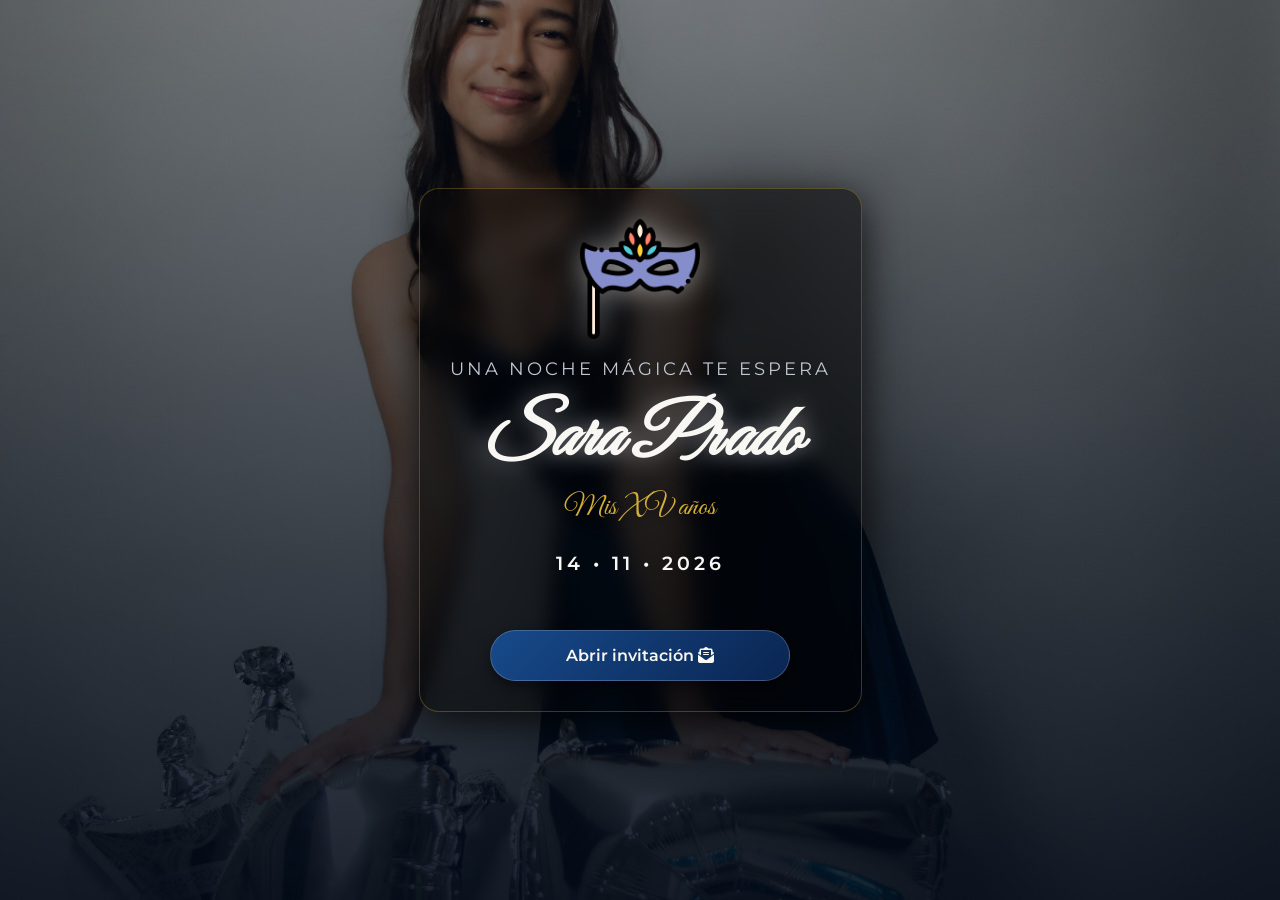
==== commit 78e267af: "Add files via upload" ====
--- a/index.html
+++ b/index.html
@@ -35,7 +35,7 @@
             /* Se quita el background problemático de aquí */
         }
 
-        /* --- SOLUCIÓN FONDO FIJO PARA IPHONE/ANDROID --- */
+        /* --- SOLUCIÓN FONDO FIJO PARA IPHONE, ANDROID Y PC --- */
         body::before {
             content: "";
             position: fixed;
@@ -44,7 +44,7 @@
             width: 100vw;
             height: 100vh;
             background: url('fondo veneciano.jfif') center center / cover no-repeat;
-            z-index: -1; /* Lo manda hasta el fondo */
+            z-index: -1; /* Lo manda hasta el fondo para que no interfiera */
         }
 
         /* --- UTILIDADES --- */
@@ -75,7 +75,7 @@
         h2 {
             font-family: var(--font-titles); font-size: 2.5rem; color: var(--gold); 
             margin-bottom: 25px; font-weight: bold; text-shadow: 0 0 15px rgba(0,0,0,0.8);
-            -webkit-text-stroke: 1px var(--gold);
+            -webkit-text-stroke: 1px var(--gold); /* Efecto negrita para Great Vibes */
         }
 
         /* --- BOTONES --- */
@@ -129,7 +129,7 @@
 
         .subtitle { font-size: 1.1rem; letter-spacing: 3px; text-transform: uppercase; margin-bottom: 15px; color: var(--silver);}
         .title { font-family: var(--font-titles); font-size: 4.5rem; font-style: italic; color: var(--pearl); margin-bottom: 5px; text-shadow: 0 0 25px rgba(255,255,255,0.5);}
-        .event-type { font-family: var(--font-titles); font-size: 1.8rem; font-weight: 400; margin-bottom: 25px; color: var(--gold);}
+        .event-type { font-family: var(--font-titles); font-size: 1.8rem; font-weight: 400; margin-bottom: 25px; color: var(--gold); -webkit-text-stroke: 0px;}
         .date { font-size: 1.2rem; font-weight: 600; letter-spacing: 4px; margin-bottom: 40px; color: var(--pearl); }
 
         @keyframes float {
@@ -139,7 +139,7 @@
 
         /* --- MENSAJE --- */
         .text-elegant { font-size: 1.2rem; line-height: 1.9; font-style: italic; margin: 30px 0; color: rgba(248, 247, 244, 1); text-shadow: 0 2px 4px rgba(0,0,0,0.8);}
-        .signature { font-family: var(--font-titles); font-size: 2.5rem; color: var(--gold); margin-top: 30px; font-style: italic;}
+        .signature { font-family: var(--font-titles); font-size: 2.5rem; color: var(--gold); margin-top: 30px; font-style: italic; -webkit-text-stroke: 0px;}
 
         /* --- CONTADOR --- */
         .timer-grid { display: grid; grid-template-columns: repeat(4, 1fr); gap: 12px; margin: 40px 0; }
@@ -151,6 +151,7 @@
             font-size: 2.2rem; font-weight: 700; font-family: var(--font-titles); display: block; 
             color: var(--gold); 
             text-shadow: 0 0 15px rgba(212, 175, 55, 0.4); 
+            -webkit-text-stroke: 0px;
         }
         .time-box p { font-size: 0.65rem; letter-spacing: 2px; margin-top: 8px; color: var(--pearl); }
 
@@ -214,7 +215,7 @@
         .envelope-front { position: absolute; bottom: 0; left: 0; width: 100%; height: 100%; background: linear-gradient(to bottom right, #d4d9df, #aeb5be); clip-path: polygon(0 100%, 50% 40%, 100% 100%, 100% 0, 0 0); z-index: 3; border-radius: 0 0 10px 10px; border-top: 1px solid rgba(255,255,255,0.5); }
         .envelope-flap { position: absolute; top: 0; left: 0; width: 100%; height: 65%; background: linear-gradient(to bottom, #e4e7ec, #c0c7d1); clip-path: polygon(0 0, 100% 0, 50% 100%); z-index: 4; transform-origin: top; transition: transform 0.8s cubic-bezier(0.4, 0, 0.2, 1); border-bottom: 1px solid rgba(0,0,0,0.1); }
         .envelope-card { position: absolute; bottom: 15px; left: 15px; right: 15px; height: 120px; background: rgba(255,255,255,0.95); border-radius: 5px; z-index: 2; display: flex; flex-direction: column; justify-content: center; align-items: center; transition: transform 0.8s cubic-bezier(0.4, 0, 0.2, 1); border: 2px solid var(--gold); box-shadow: inset 0 0 15px rgba(0,0,0,0.05); }
-        .card-title { font-family: var(--font-titles); color: var(--sapphire); font-size: 1.4rem; -webkit-text-stroke: 0px;} /* Sin borde grueso en el sobre */
+        .card-title { font-family: var(--font-titles); color: var(--sapphire); font-size: 1.4rem; -webkit-text-stroke: 0px;}
         .card-name { font-family: var(--font-titles); font-style: italic; font-size: 1.1rem; color: var(--night-blue); -webkit-text-stroke: 0px;}
         .envelope-hint { margin-top: 25px; font-size: 1rem; animation: float 2s infinite; letter-spacing: 2px; text-transform: uppercase; color: var(--gold);}
 
@@ -272,4 +273,242 @@
                 <div class="time-box"><span id="days">00</span><p>DÍAS</p></div>
                 <div class="time-box"><span id="hours">00</span><p>HORAS</p></div>
                 <div class="time-box"><span id="minutes">00</span><p>MINUTOS</p></div>
-                <div class="time-box"><span id="+                <div class="time-box"><span id="seconds">00</span><p>SEGUNDOS</p></div>
+            </div>
+            <div class="info-card" style="text-align: center;">
+                <p style="margin-bottom:10px;"><i class="fa-regular fa-calendar" style="color:var(--gold);"></i> 14 de Noviembre de 2026</p>
+                <p style="margin-bottom:10px;"><i class="fa-regular fa-clock" style="color:var(--gold);"></i> 18:30 a 24:00 hrs</p>
+                <p><i class="fa-solid fa-location-dot" style="color:var(--gold);"></i> Salón social Santa Rosalia La Laguna</p>
+            </div>
+        </section>
+
+        <div class="section-divider"></div>
+
+        <!-- Ubicación -->
+        <section id="location" class="section">
+            <h2>El lugar donde comienza la magia</h2>
+            <div class="info-card" style="text-align: center; margin-bottom: 20px;">
+                <h3 style="color:var(--gold); font-family: var(--font-titles); margin-bottom:10px; -webkit-text-stroke: 0px;">Santa Rosalia La Laguna</h3>
+                <p>Km 12.5 CAES Santa Rosalia La Laguna, Guatemala.</p>
+                <hr>
+                <p style="font-size: 0.9rem; color:#ddd;"><strong>Referencias:</strong> Se debe de ingresar por CAES, no ingresar por Z.16.</p>
+            </div>
+            
+            <div class="map-container">
+                <iframe src="https://maps.google.com/maps?q=Santa%20Rosalia%20La%20Laguna,%20Guatemala&t=&z=14&ie=UTF8&iwloc=&output=embed" frameborder="0" style="border:0;" allowfullscreen="" aria-hidden="false" tabindex="0"></iframe>
+            </div>
+            
+            <a href="https://maps.app.goo.gl/TH9C3Zt5oKvG1SGj8" target="_blank" class="btn-maps"><i class="fa-solid fa-map-location-dot"></i> Llegar con Google Maps</a>
+            <a href="https://waze.com/ul/h9fxdvkf78" target="_blank" class="btn-waze"><i class="fa-brands fa-waze"></i> Llegar con Waze</a>
+        </section>
+
+        <div class="section-divider"></div>
+
+        <!-- DRESS CODE -->
+        <section id="dress-code" class="section">
+            <div class="dress-code-card">
+                <p class="dc-title-1">Codigo de</p>
+                <p class="dc-title-2">VESTIMENTA</p>
+                <p class="dc-title-3">FORMAL</p>
+
+                <div class="dc-columns">
+                    <div class="dc-col">
+                        <img src="trajehombre.png" alt="Hombres" class="dc-img" onerror="this.src='https://cdn-icons-png.flaticon.com/512/2957/2957448.png'">
+                        <h4>HOMBRES</h4>
+                        <p>Traje formal</p>
+                    </div>
+                    <div class="dc-col">
+                        <img src="formal.png" alt="Mujeres" class="dc-img" onerror="this.src='https://cdn-icons-png.flaticon.com/512/2957/2957434.png'">
+                        <h4>MUJERES</h4>
+                        <p>Vestido formal<br></p>
+                    </div>
+                </div>
+
+                <p class="dc-colors-title">COLORES RESERVADOS</p>
+                <div class="dc-circles">
+                    <div class="dc-circle c-navy"></div>
+                    <div class="dc-circle c-grey"></div>
+                </div>
+            </div>
+        </section>
+
+        <div class="section-divider"></div>
+
+        <!-- Carrusel -->
+        <section id="gallery" class="section">
+            <h2>Momentos de mi historia</h2>
+            <div class="carousel-container">
+                <img src="IMG_20201024_143030.jpg" class="carousel-img">
+                <img src="IMG_20240329_200707_284.jpg" class="carousel-img">
+                <img src="IMG_20240329_200714_984.jpg" class="carousel-img">
+                <img src="sara 2.jpeg" class="carousel-img">
+                <img src="sara 3.jpeg" class="carousel-img">
+            </div>
+            <p style="font-size: 0.9rem; color: #ddd; margin-top:10px;"><i class="fa-solid fa-arrows-left-right"></i> Desliza para ver más</p>
+        </section>
+
+        <div class="section-divider"></div>
+
+        <!-- Lluvia de Sobres -->
+        <section id="gifts" class="section gift-section">
+            <div id="envelope-rain"></div>
+            <h2>Lluvia de sobres</h2>
+            <p class="text-elegant">«Tu presencia es nuestro mejor regalo. Si deseas tener un detalle especial, agradeceremos tu obsequio en efectivo dentro de un sobre.»</p>
+            
+            <div class="envelope-container" id="interactive-envelope">
+                <div class="envelope">
+                    <div class="envelope-flap"></div>
+                    <div class="envelope-card">
+                        <p class="card-title">Gracias</p>
+                        <p class="card-name">Sara Prado</p>
+                    </div>
+                    <div class="envelope-front"></div>
+                </div>
+                <p class="envelope-hint">Toca el sobre</p>
+            </div>
+        </section>
+
+        <div class="section-divider"></div>
+
+        <!-- Confirmación -->
+        <section id="rsvp" class="section">
+            <h2>¿Me acompañas en esta noche especial?</h2>
+            <div class="info-card">
+                <p style="margin-bottom: 20px; font-size: 0.9rem; color:#ddd;">Por favor confirma de nuevo tu asistencia antes del <strong>Domingo 1 de Noviembre</strong>.</p>
+                <form id="rsvp-form">
+                    <div class="input-group">
+                        <label>Nombre completo o Familia</label>
+                        <input type="text" id="guest-name" placeholder="Ej. Familia Prado" required>
+                    </div>
+                    <div class="input-group">
+                        <label>¿Podrás acompañarme?</label>
+                        <select id="attendance" required>
+                            <option value="" disabled selected>Selecciona una opción</option>
+                            <option value="Sí, ahí estaré">Sí, ahí estaré</option>
+                            <option value="Lo siento, no podré asistir">Lo siento, no podré asistir</option>
+                        </select>
+                    </div>
+                    <div class="input-group" id="guests-group">
+                        <label>Número de personas</label>
+                        <input type="number" id="guest-count" min="1" max="10" placeholder="1">
+                    </div>
+                    <div class="input-group" id="companions-group">
+                        <label>Nombres de los acompañantes</label>
+                        <textarea id="companions-names" rows="2" placeholder="Nombres adicionales..."></textarea>
+                    </div>
+                    <button type="submit" class="btn-whatsapp">Confirmar por WhatsApp <i class="fa-brands fa-whatsapp"></i></button>
+                </form>
+            </div>
+        </section>
+
+        <!-- Footer -->
+        <footer>
+            <div class="section-divider" style="margin-bottom: 40px;"></div>
+            <p style="font-style: italic; color: #ddd;">Con cariño,</p>
+            <h2>Sara Prado</h2>
+        </footer>
+    </main>
+
+    <script>
+        document.addEventListener("DOMContentLoaded", () => {
+            const btnOpen = document.getElementById("btn-open");
+            const introScreen = document.getElementById("intro-screen");
+            const mainContent = document.getElementById("main-content");
+            const bgMusic = document.getElementById("bg-music");
+
+            btnOpen.addEventListener("click", () => {
+                // 1. FORZAMOS LA APERTURA (Siempre funciona, sin importar qué pase con la música)
+                introScreen.style.opacity = "0";
+                introScreen.style.transform = "translateY(-50px)";
+                
+                setTimeout(() => {
+                    introScreen.classList.add("hidden");
+                    mainContent.classList.remove("hidden");
+                    window.scrollTo(0, 0);
+                }, 1000);
+
+                // 2. LUEGO INTENTAMOS EL AUDIO
+                if (bgMusic) {
+                    let playPromise = bgMusic.play();
+                    
+                    if (playPromise !== undefined) {
+                        playPromise.catch(error => {
+                            // Si falla (por ejemplo, porque el archivo no existe o el navegador lo bloqueó), 
+                            // lo capturamos aquí en silencio para que no rompa la página.
+                            console.log("El navegador bloqueó la reproducción o falta el archivo mp3.", error);
+                        });
+                    }
+                }
+            });
+
+            // CUENTA REGRESIVA
+            const eventDate = new Date("Nov 14, 2026 18:30:00 GMT-0600").getTime();
+            const timer = setInterval(() => {
+                const now = new Date().getTime();
+                const distance = eventDate - now;
+                if (distance < 0) {
+                    clearInterval(timer);
+                    document.getElementById("timer").innerHTML = "<h3 style='grid-column: span 4; color: var(--gold);'>¡El momento mágico ha llegado!</h3>";
+                    return;
+                }
+                document.getElementById("days").innerText = Math.floor(distance / (1000 * 60 * 60 * 24)).toString().padStart(2, '0');
+                document.getElementById("hours").innerText = Math.floor((distance % (1000 * 60 * 60 * 24)) / (1000 * 60 * 60)).toString().padStart(2, '0');
+                document.getElementById("minutes").innerText = Math.floor((distance % (1000 * 60 * 60)) / (1000 * 60)).toString().padStart(2, '0');
+                document.getElementById("seconds").innerText = Math.floor((distance % (1000 * 60)) / 1000).toString().padStart(2, '0');
+            }, 1000);
+
+            // ANIMACIÓN SOBRE Y LLUVIA
+            const interactiveEnvelope = document.getElementById("interactive-envelope");
+            if (interactiveEnvelope) {
+                interactiveEnvelope.addEventListener("click", () => interactiveEnvelope.classList.toggle("open"));
+            }
+            
+            const rainContainer = document.getElementById("envelope-rain");
+            if (rainContainer) {
+                setInterval(() => {
+                    const env = document.createElement("i");
+                    env.classList.add("fa-regular", "fa-envelope", "falling-envelope");
+                    env.style.left = Math.random() * 100 + "%";
+                    const duration = Math.random() * 3 + 4;
+                    env.style.animationDuration = duration + "s";
+                    env.style.fontSize = (Math.random() * 0.8 + 0.8) + "rem";
+                    rainContainer.appendChild(env);
+                    setTimeout(() => env.remove(), duration * 1000);
+                }, 800);
+            }
+
+            // FORMULARIO RSVP
+            const rsvpForm = document.getElementById("rsvp-form");
+            const attendanceSelect = document.getElementById("attendance");
+            const guestsGroup = document.getElementById("guests-group");
+            const companionsGroup = document.getElementById("companions-group");
+            
+            if (attendanceSelect) {
+                attendanceSelect.addEventListener("change", (e) => {
+                    const hide = e.target.value === "Lo siento, no podré asistir";
+                    guestsGroup.style.display = hide ? "none" : "block";
+                    companionsGroup.style.display = hide ? "none" : "block";
+                    hide ? document.getElementById("guest-count").removeAttribute("required") : document.getElementById("guest-count").setAttribute("required", "true");
+                });
+            }
+
+            if (rsvpForm) {
+                rsvpForm.addEventListener("submit", (e) => {
+                    e.preventDefault();
+                    const name = document.getElementById("guest-name").value;
+                    const attendance = document.getElementById("attendance").value;
+                    const count = document.getElementById("guest-count").value;
+                    const companions = document.getElementById("companions-names").value;
+                    
+                    let message = `¡Hola! Te escribo por la invitación a los XV años de Sara Prado.\n\n*Nombre / Familia:* ${name}\n*Respuesta:* ${attendance}\n`;
+                    if (attendance !== "Lo siento, no podré asistir") {
+                        message += `*Número de personas:* ${count}\n`;
+                        if (companions.trim() !== "") message += `*Nombres de acompañantes:* ${companions}\n`;
+                    }
+                    window.open(`https://wa.me/50249760600?text=${encodeURIComponent(message)}`, "_blank");
+                });
+            }
+        });
+    </script>
+</body>
+</html>
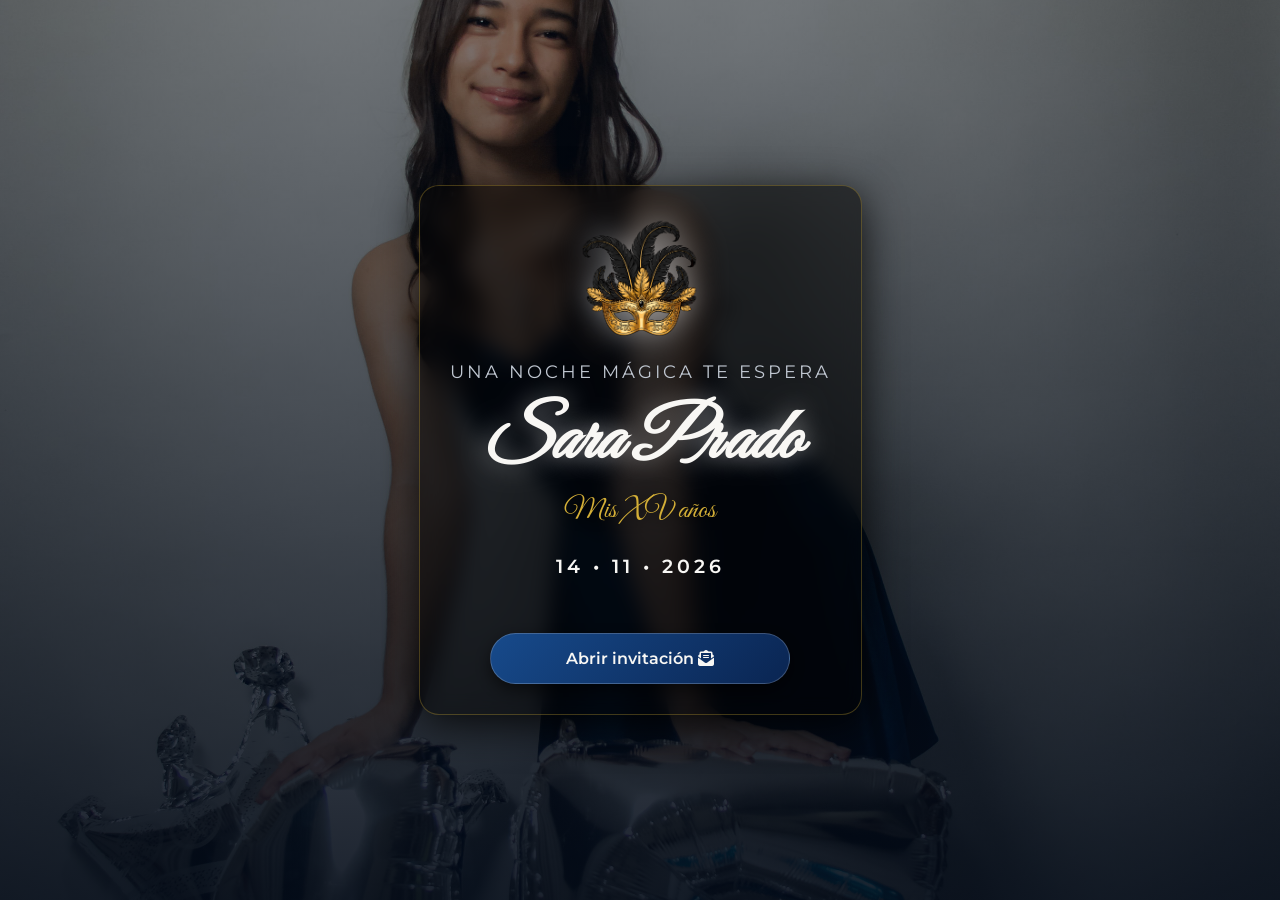
==== commit 56353953: "Update index.html" ====
--- a/index.html
+++ b/index.html
@@ -245,7 +245,7 @@
     <!-- PANTALLA INICIAL (PORTADA) -->
     <section id="intro-screen">
         <div class="intro-content">
-            <img src="mascara.png" alt="Máscara Veneciana" class="mask-icon-img" onerror="this.src='https://cdn-icons-png.flaticon.com/512/8207/8207399.png'">
+            <img src="mascara veneciana.png" alt="Máscara Veneciana" class="mask-icon-img" onerror="this.src='https://cdn-icons-png.flaticon.com/512/8207/8207399.png'">
             
             <p class="subtitle">Una noche mágica te espera</p>
             <h1 class="title">Sara Prado</h1>
@@ -313,12 +313,12 @@
 
                 <div class="dc-columns">
                     <div class="dc-col">
-                        <img src="trajehombre.png" alt="Hombres" class="dc-img" onerror="this.src='https://cdn-icons-png.flaticon.com/512/2957/2957448.png'">
+                        <img src="Traje formal hombre.png" alt="Hombres" class="dc-img" onerror="this.src='https://cdn-icons-png.flaticon.com/512/2957/2957448.png'">
                         <h4>HOMBRES</h4>
                         <p>Traje formal</p>
                     </div>
                     <div class="dc-col">
-                        <img src="formal.png" alt="Mujeres" class="dc-img" onerror="this.src='https://cdn-icons-png.flaticon.com/512/2957/2957434.png'">
+                        <img src="traje formal mujer.png" alt="Mujeres" class="dc-img" onerror="this.src='https://cdn-icons-png.flaticon.com/512/2957/2957434.png'">
                         <h4>MUJERES</h4>
                         <p>Vestido formal<br></p>
                     </div>
@@ -511,4 +511,4 @@
         });
     </script>
 </body>
-</html>+</html>
